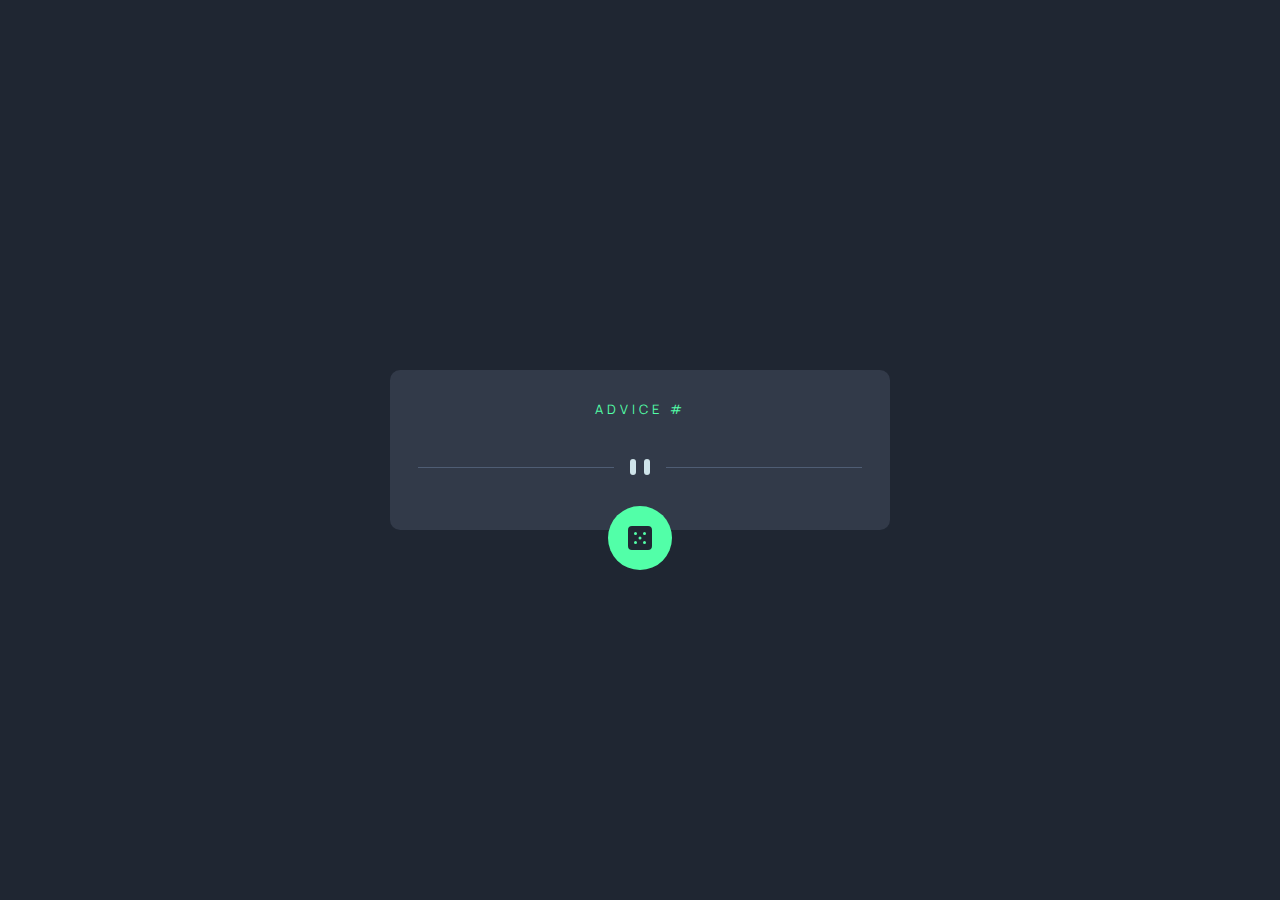
==== advice-generator-app-main/index.html @ a0311f37 "cosumo de API" ====
<!DOCTYPE html>
<html lang="en">
<head>
  <meta charset="UTF-8">
  <meta name="viewport" content="width=device-width, initial-scale=1.0"> 
  <link rel="icon" type="image/png" sizes="32x32" href="./images/favicon-32x32.png">
  
  <title>Frontend Mentor | Advice generator app</title>
  <link rel="stylesheet" href="index.css">
  <link rel="preconnect" href="https://fonts.googleapis.com">
  <link rel="preconnect" href="https://fonts.gstatic.com" crossorigin>
  <link href="https://fonts.googleapis.com/css2?family=Manrope:wght@800&display=swap" rel="stylesheet">

</head>
<body>

  <main>
    <div>
      <p class="title">ADVICE #<span id="advice"></span></p>
      <p id="text"></p>
    </div>
    <div class="space">
      <svg width="444" height="16" xmlns="http://www.w3.org/2000/svg"><g fill="none" fill-rule="evenodd"><path fill="#4F5D74" d="M0 8h196v1H0zM248 8h196v1H248z"/><g transform="translate(212)" fill="#CEE3E9"><rect width="6" height="16" rx="3"/><rect x="14" width="6" height="16" rx="3"/></g></g></svg>
    </div>
    <div class="btn">
      <svg width="24" height="24" xmlns="http://www.w3.org/2000/svg"><path d="M20 0H4a4.005 4.005 0 0 0-4 4v16a4.005 4.005 0 0 0 4 4h16a4.005 4.005 0 0 0 4-4V4a4.005 4.005 0 0 0-4-4ZM7.5 18a1.5 1.5 0 1 1 0-3 1.5 1.5 0 0 1 0 3Zm0-9a1.5 1.5 0 1 1 0-3 1.5 1.5 0 0 1 0 3Zm4.5 4.5a1.5 1.5 0 1 1 0-3 1.5 1.5 0 0 1 0 3Zm4.5 4.5a1.5 1.5 0 1 1 0-3 1.5 1.5 0 0 1 0 3Zm0-9a1.5 1.5 0 1 1 0-3 1.5 1.5 0 0 1 0 3Z" fill="#202733"/></svg>
    </div>
  </main>
  <script src="index.js"></script>
</body>
</html>
---- advice-generator-app-main/index.css ----
*{
    margin: 0;
    padding: 0;
    box-sizing: border-box;
    font-family: 'Manrope', sans-serif;
}
:root{
    --Light-Cyan: hsl(193, 38%, 86%);
    --Neon-Green : hsl(150, 100%, 66%);
    --Grayish-Blue: hsl(217, 19%, 38%);
    --Dark-Grayish-Blue: hsl(217, 19%, 24%);
    --Dark-Blue: hsl(218, 23%, 16%);
}
html,body{
    display: flex;
    align-items: center;
    justify-content: center;
    height: 100vh;
    width: 100vw;
    background-color: var(--Dark-Blue);
    color: #fff;
}
main{
    max-width: 500px;
    background-color: var(--Dark-Grayish-Blue);
    display: flex;
    text-align: center;
    flex-direction: column;
    align-items: center;
    padding: 30px;
    border-radius: 10px;
    position: relative;
}
main .space{
    margin: 20px 0px 20px 0px ;

}
div .title{
    font-size: 13px;
    letter-spacing: 4px;
    color: var(--Neon-Green);
}
main .btn{
    position: absolute;
    bottom: -40px;
    background-color: var(--Neon-Green);
    padding: 20px;
    border-radius: 50%;
}
.btn svg{
    vertical-align: text-bottom;
}
.btn:hover{
    cursor: pointer;
    box-shadow: 0px 0px 20px hsl(150, 100%, 66%);
}
#text{
    margin: 20px 0px 20px 0px;
    color: var(--Light-Cyan);
    font-size: 28px;
}
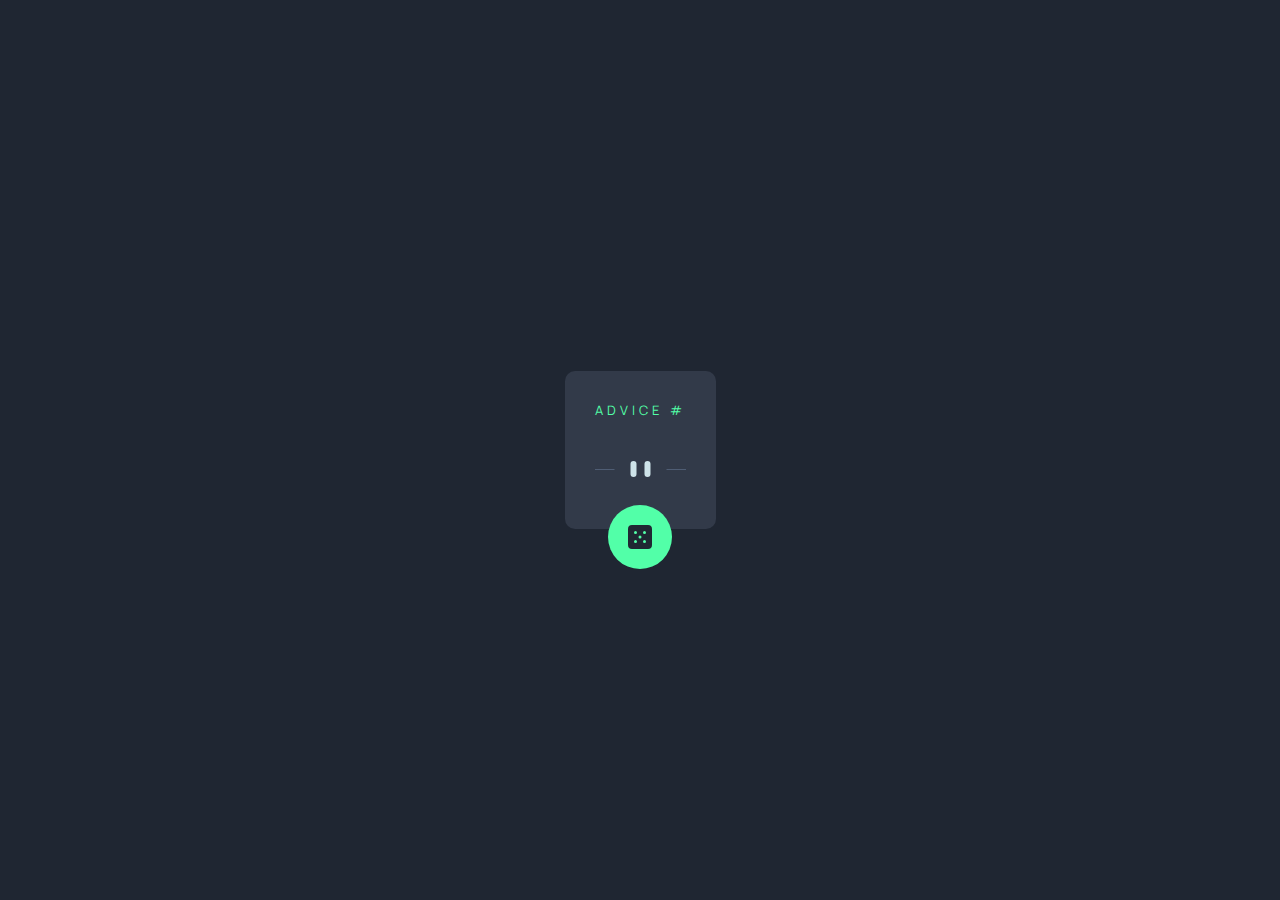
==== commit 7b45f62d: "add media ate 500px" ====
--- a/advice-generator-app-main/index.html
+++ b/advice-generator-app-main/index.html
@@ -20,7 +20,6 @@
       <p id="text"></p>
     </div>
     <div class="space">
-      <svg width="444" height="16" xmlns="http://www.w3.org/2000/svg"><g fill="none" fill-rule="evenodd"><path fill="#4F5D74" d="M0 8h196v1H0zM248 8h196v1H248z"/><g transform="translate(212)" fill="#CEE3E9"><rect width="6" height="16" rx="3"/><rect x="14" width="6" height="16" rx="3"/></g></g></svg>
     </div>
     <div class="btn">
       <svg width="24" height="24" xmlns="http://www.w3.org/2000/svg"><path d="M20 0H4a4.005 4.005 0 0 0-4 4v16a4.005 4.005 0 0 0 4 4h16a4.005 4.005 0 0 0 4-4V4a4.005 4.005 0 0 0-4-4ZM7.5 18a1.5 1.5 0 1 1 0-3 1.5 1.5 0 0 1 0 3Zm0-9a1.5 1.5 0 1 1 0-3 1.5 1.5 0 0 1 0 3Zm4.5 4.5a1.5 1.5 0 1 1 0-3 1.5 1.5 0 0 1 0 3Zm4.5 4.5a1.5 1.5 0 1 1 0-3 1.5 1.5 0 0 1 0 3Zm0-9a1.5 1.5 0 1 1 0-3 1.5 1.5 0 0 1 0 3Z" fill="#202733"/></svg>
--- a/advice-generator-app-main/index.css
+++ b/advice-generator-app-main/index.css
@@ -21,9 +21,10 @@
     color: #fff;
 }
 main{
-    max-width: 500px;
+    max-width: 600px;
     background-color: var(--Dark-Grayish-Blue);
     display: flex;
+    justify-content: center;
     text-align: center;
     flex-direction: column;
     align-items: center;
@@ -32,6 +33,11 @@
     position: relative;
 }
 main .space{
+    background-image: url(images/pattern-divider-desktop.svg);
+    background-repeat: no-repeat;
+    background-position: center;
+    width: 100%;
+    height: 20px;
     margin: 20px 0px 20px 0px ;
 
 }
@@ -58,4 +64,12 @@
     margin: 20px 0px 20px 0px;
     color: var(--Light-Cyan);
     font-size: 28px;
+}
+@media (max-width: 500px) {
+    main{
+        max-width: 375px;
+    }
+    .space{
+        background-image: url(images/pattern-divider-mobile.svg);
+    }
 }